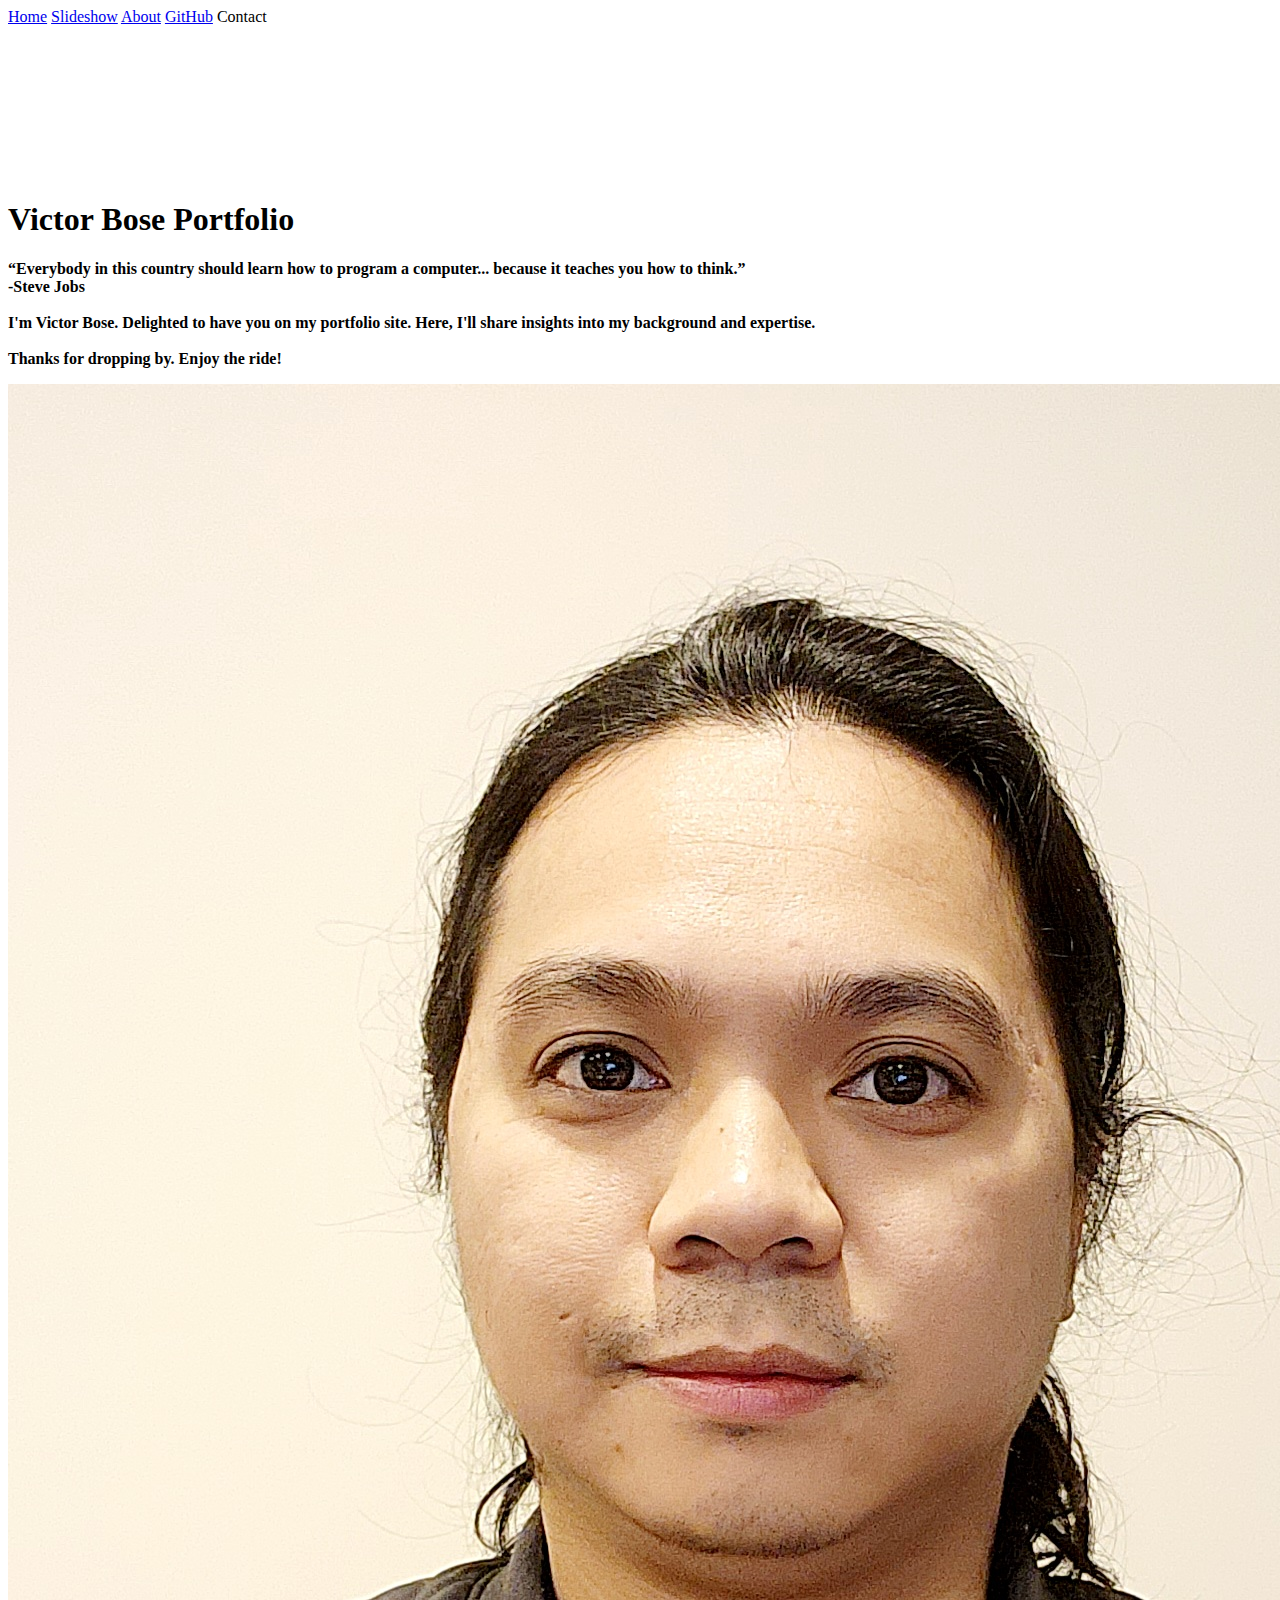
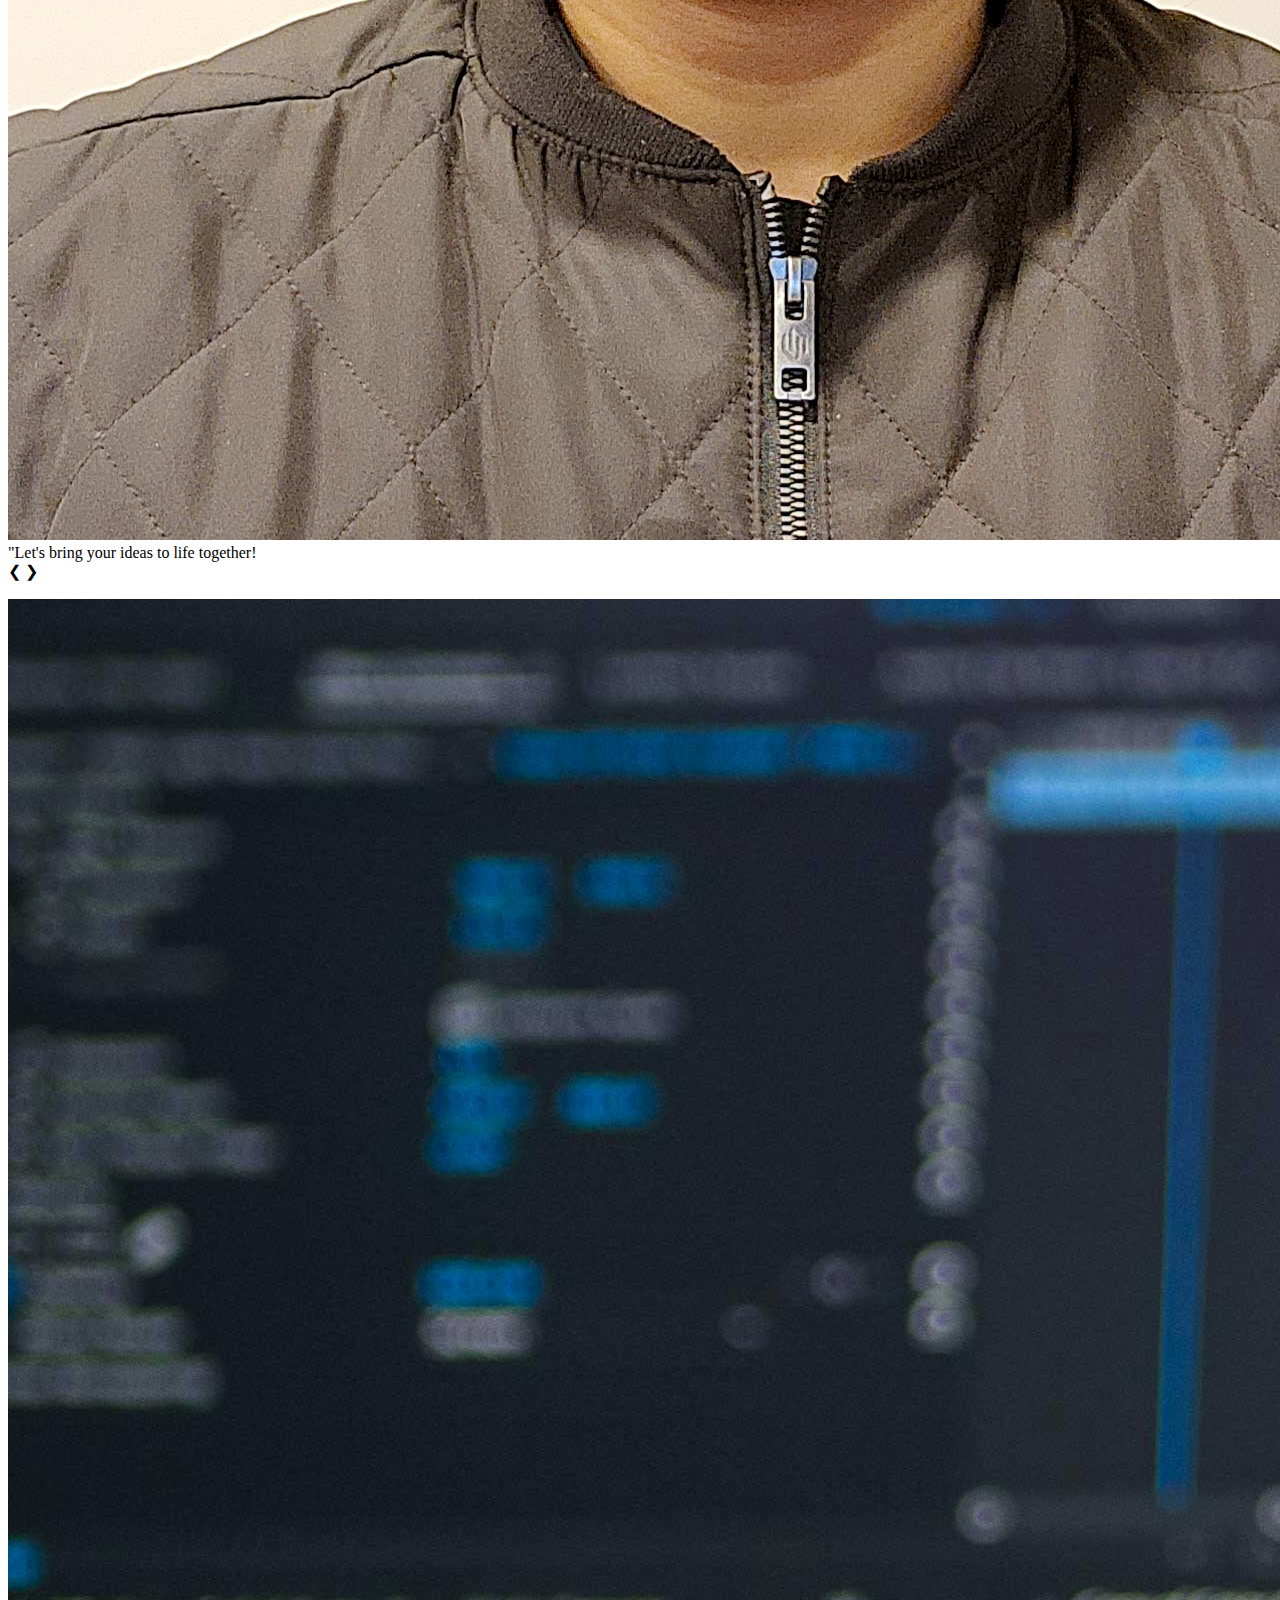
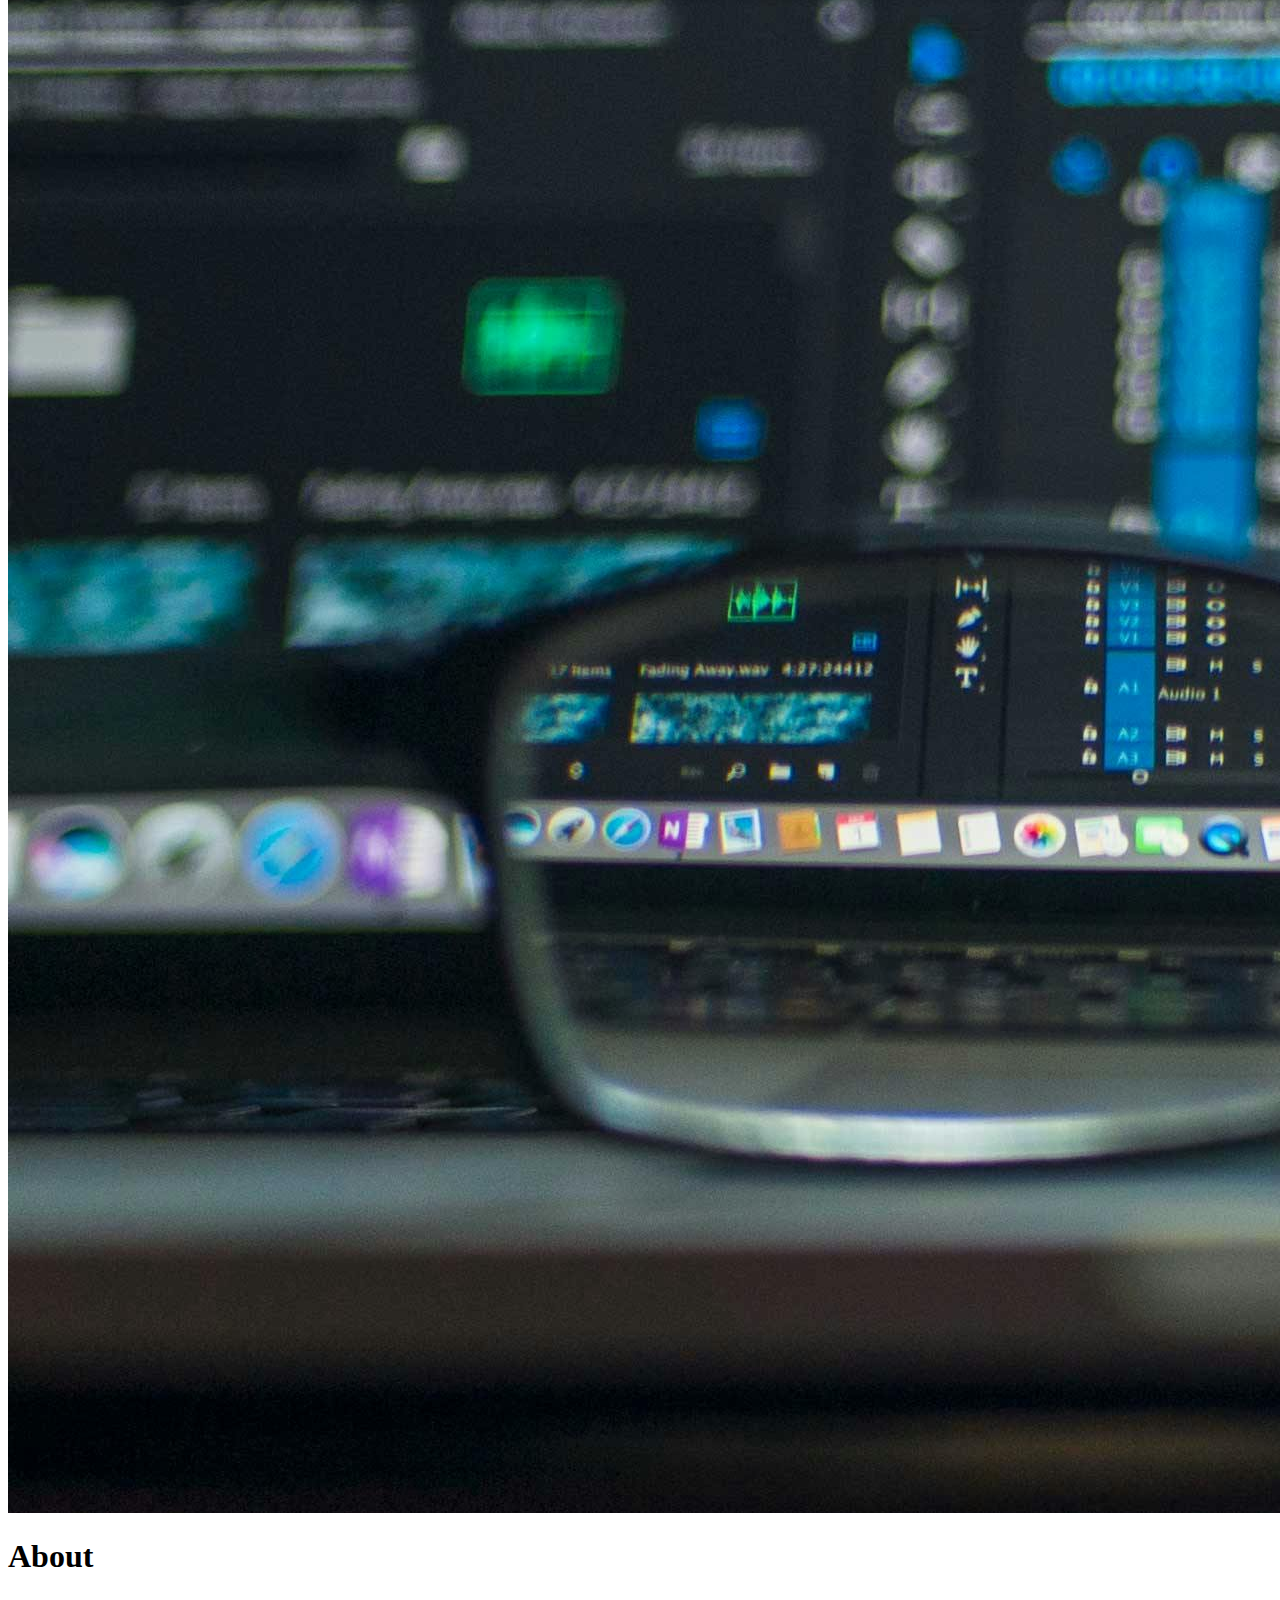
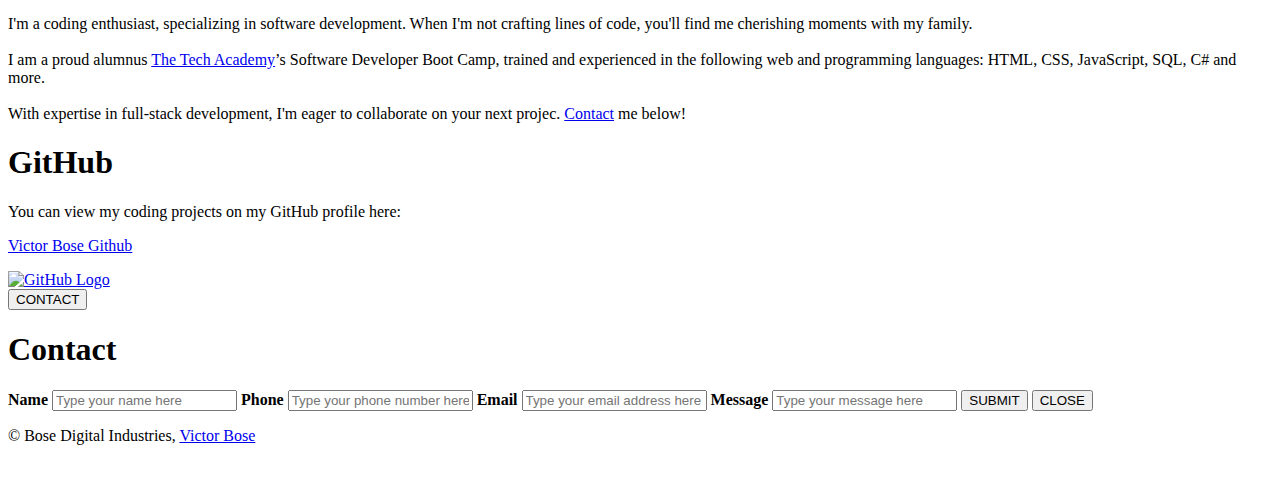
==== index profile updated.html @ a7721bcb "update" ====
<!DOCTYPE html>
<html>

    <!--Head-->
    <head>
        <meta charset="UTF-8">
        <meta name="viewport" content="width=device-width" />
        <title>Victor Bose</title>
        <link rel="shortcut icon" type="img/jpg" href="./Images/coding_icon.png">
        <link rel="stylesheet" type="text/css" href="./css/portfolio updated.css">
    </head>

    <!-- Body -->
    <body class="Background">   

        <!-- Navbar -->
        <div class="Navbar">
            <a class="active" href="#Home">Home</a>
            <!-- New section added -->
            <a href="#Slideshow">Slideshow</a>
            <a href="#About">About</a>
            <a href="#GitHub">GitHub</a>
            <!-- Onclick and ondblclick functions added to open and close the contact form -->
            <a onclick="openForm()" ondblclick="closeForm()" class="contact">Contact</a>
        </div>

        <!-- Background video -->
        <div id="Home">
            <video autoplay muted loop id="Typing_Video">
                <source src="./Images/video/coding.mp4" type="video/mp4">
                <!-- Display message if video fails to run -->
                Your browser does not support HTML5 video.
            </video>
        </div>

        <!--Video text-->
        <div class="Video_Text">
            <h1 class="white-text">Victor Bose Portfolio</h1>
            <strong>
                <p class="center">
                    <q>Everybody in this country should learn how to program a computer... because it teaches you how to think.</q>
                    <br> -Steve Jobs<br>
                    <br> I'm Victor Bose. Delighted to have you on my portfolio site. Here, I'll share insights into my background and expertise.<br>
                    <br> Thanks for dropping by. Enjoy the ride!<br>
                </p>
            </strong>
        </div>

        <!-- Slideshow section added -->
        <div id="Slideshow">
            <div id="Slideshow_Background"> 
                <div id="Slideshow_Container">
                    <!-- Slide 1 of 6 -->
                    <div class="mySlides fade">
                        <img class="Slideshow_Images" src="./Images/Victor Bose Photo.jpg" alt="Picture of yourself">
                        <div class="text">"Let's bring your ideas to life together!</div>
                    </div>
                    <!-- Slide 2 of 6 -->
                    <div class="mySlides fade">
                        <img class="Slideshow_Images" src="./Images/HTML_CSS_and_JavaScript.jpeg" alt="HTML, CSS, and JS logos"> 
                        <div class="text">I specialize in software development,<br> trained in:<br>HTML, CSS, JavaScript,</div>
                    </div>
                    <!-- Slide 3 of 6 -->
                    <div class="mySlides fade">
                        <img class="Slideshow_Images" src="./Images/Python.png" alt="Python logo">
                        <div class="text">the widely used programming language Python,</div>
                    </div>
                    <!-- Slide 4 of 6 -->
                    <div class="mySlides fade">
                        <img class="Slideshow_Images" src="./Images/C_Sharp_and_Dot_NET.png" alt="C# logo">
                        <div class="text">C#, .NET Framework, ASP.NET, MVC, </div>
                    </div>
                    <!-- Slide 5 of 6 -->
                    <div class="mySlides fade">
                        <img class="Slideshow_Images" src="./Images/SQL_and_Database.jpg" alt="SQL logo"> 
                        <div class="text">back end development, databases and SQL.</div>
                    </div>
                    <!-- Slide 6 of 6 -->
                    <div class="mySlides fade">
                        <img class="Slideshow_Images" src="./Images/code4.jpg" alt="Replace with a picture of your choosing"> 
                        <div class="text"><a class="white-text contact" onclick="openForm()">Get in touch with me now!</a></div> 
                    </div>
                    <!-- Previous and next buttons -->
                    <a class="Previous" onclick="plusSlides(-1)">&#10094;</a>
                    <a class="Next" onclick="plusSlides(1)">&#10095;</a>
                </div>
                <br> <!-- Adds a space between the slideshow images and the dots -->

                <!-- Slideshow dots (these are another way for users to navigate through the slideshow) -->
                <div style="text-align: center">
                    <span class="dot" onclick="currentSlide(1)"></span>
                    <span class="dot" onclick="currentSlide(2)"></span>
                    <span class="dot" onclick="currentSlide(3)"></span> 
                    <span class="dot" onclick="currentSlide(4)"></span> 
                    <span class="dot" onclick="currentSlide(5)"></span> 
                    <span class="dot" onclick="currentSlide(6)"></span> 
                </div>
            </div>
        </div>

        <!--About section-->
        <div class="Row" id="About">
            <!--Left column-->
            <div class="Column_2">
                <img src="./Images/code1.jpg" alt="Replace with your own image and description">
            </div>
            <!--Right column-->
            <div class="Column_1">
                <h1>About</h1>
                <p>
                    <br>I'm a coding enthusiast, specializing in software development. When I'm not crafting lines of code, you'll find me cherishing moments with my family.<br>
                    <br>I am a proud alumnus <a href="https://www.learncodinganywhere.com" target="_blank">The Tech Academy</a>’s Software Developer Boot Camp, trained and experienced in the following web and programming languages: HTML, CSS, JavaScript, SQL, C# and more.<br>
                    <br> With expertise in full-stack development, I'm eager to collaborate on your next projec. <a href="#Contact">Contact</a> me below!<br>
                </p>
            </div>
        </div>

        <!--GitHub section-->
        <div class="Row" id="GitHub">
            <!--Left column-->
            <div class="Column_1">
                <h1>GitHub</h1>
                <p>
                    You can view my coding projects on my GitHub profile here:
                    <br>
                    <p class="center"><a href="https://github.com/victorbose28" target="_blank">Victor Bose Github</a></p>
                </p>
            </div>
            <!--Right column-->
            <div class="Column_2">
                <a href="https://github.com/victorbose28" target="_blank"><img src="images/GitHub.png" alt="GitHub Logo"></a>
            </div>
        </div>

        <!-- Contact form -->
        <div id="Contact">
            <button onclick="openForm()" class="Pop_Up_Button">CONTACT</button>
            <div class="form-popup" id="myForm">
                 <form action="https://formspree.io/info@learncodinganywhere.com" method="POST" class="form-container"> <!-- Here we are using a free online service from https://formspree.io/ to send our contact form to an email address of our choosing - note: it will not run unless live on the internet, you have to push it to your online website first -->
                     <h1>Contact</h1>
                     <label for="name"><b>Name</b></label>
                       <input type="text" placeholder="Type your name here" name="name" required>
                     <label for="phone"><b>Phone</b></label>
                       <input type="text" placeholder="Type your phone number here" name="phone">
                     <label for="email"><b>Email</b></label>		
                       <input type="text" placeholder="Type your email address here" name="email" required>
                     <label for="message"><b>Message</b></label>
                       <input type="text" placeholder="Type your message here" name="message">
          
                     <button type="submit" class="btn">SUBMIT</button>
                     <button type="button" class="btn cancel" onclick="closeForm()">CLOSE</button>
                 </form>
            </div>
         </div>

        <!--Footer section-->
        <footer>
            <p>
                <p class="center">&copy Bose Digital Industries, <a href="https://www.learncodinganywhere.com/" target="_blank">Victor Bose</a></p>
                <br>
            </p>
        </footer>
        <script src="./JS/portfolio.js"></script>
    </body>
</html>
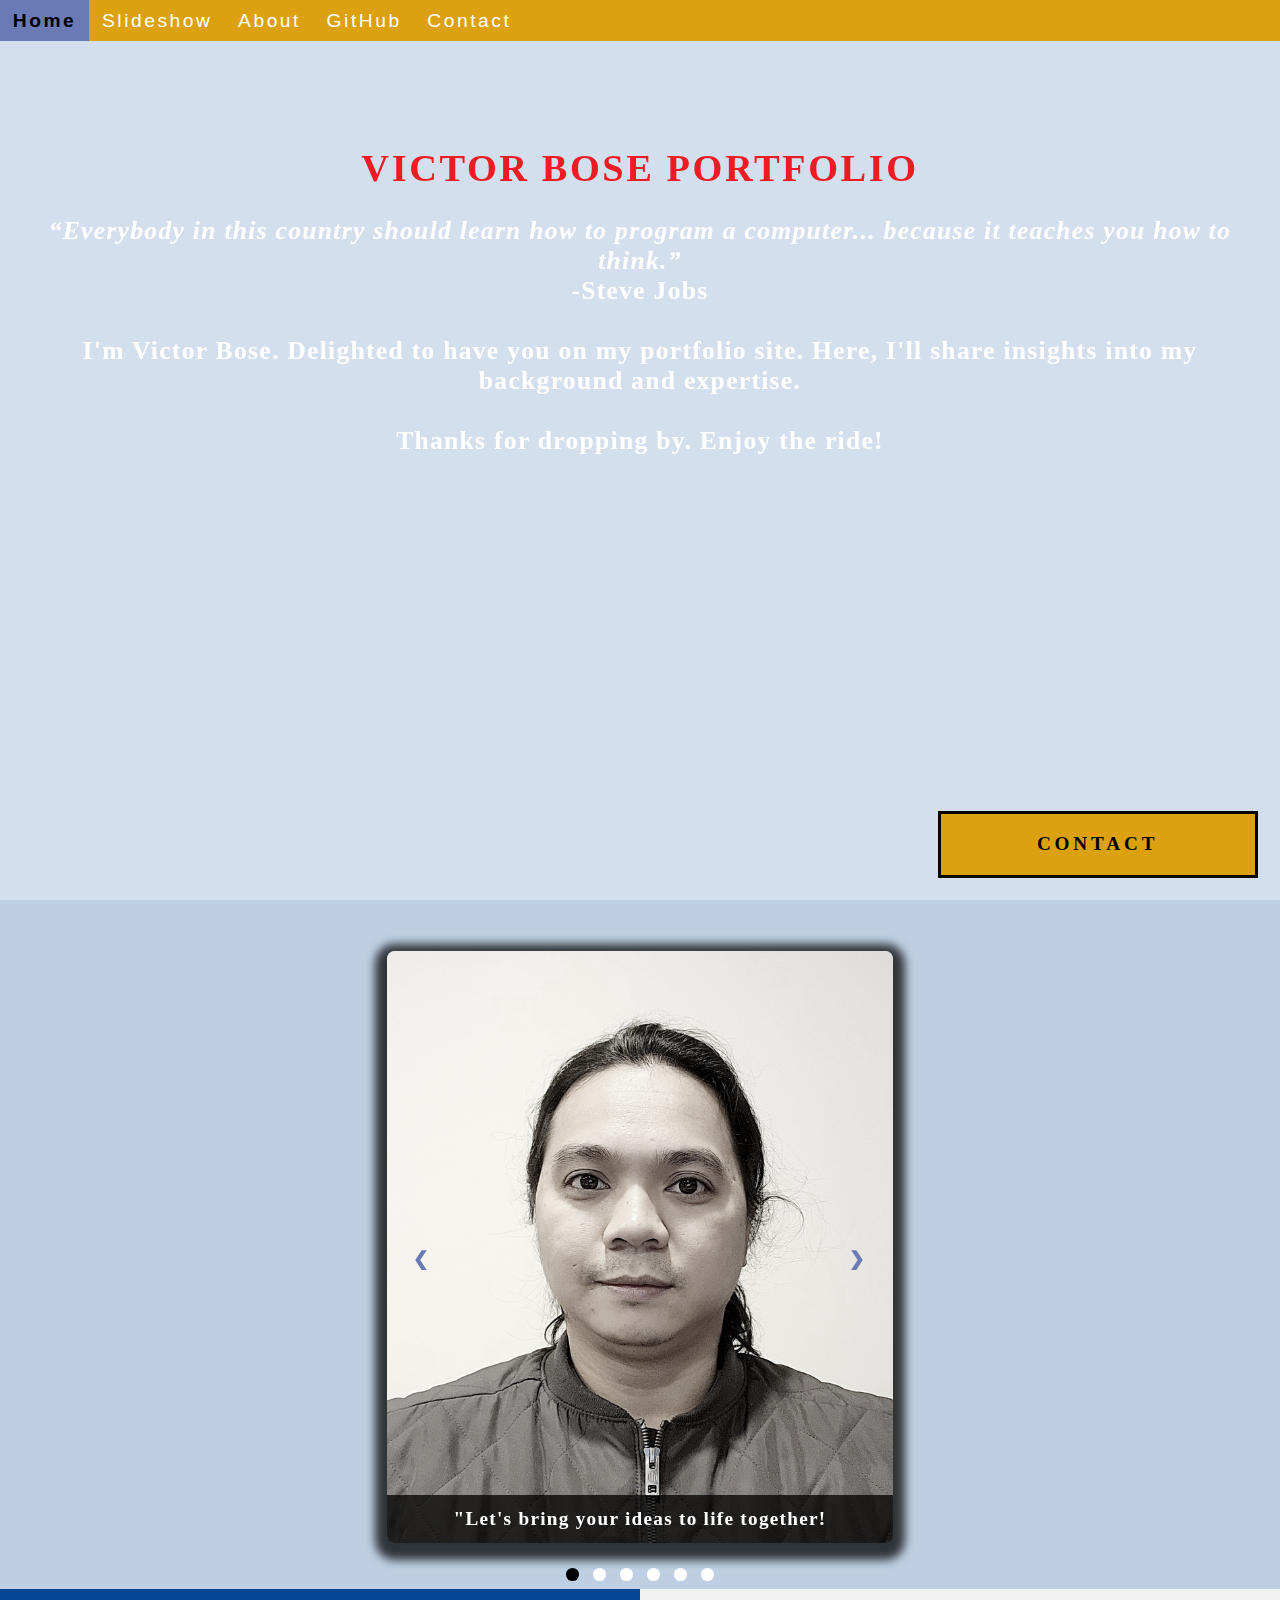
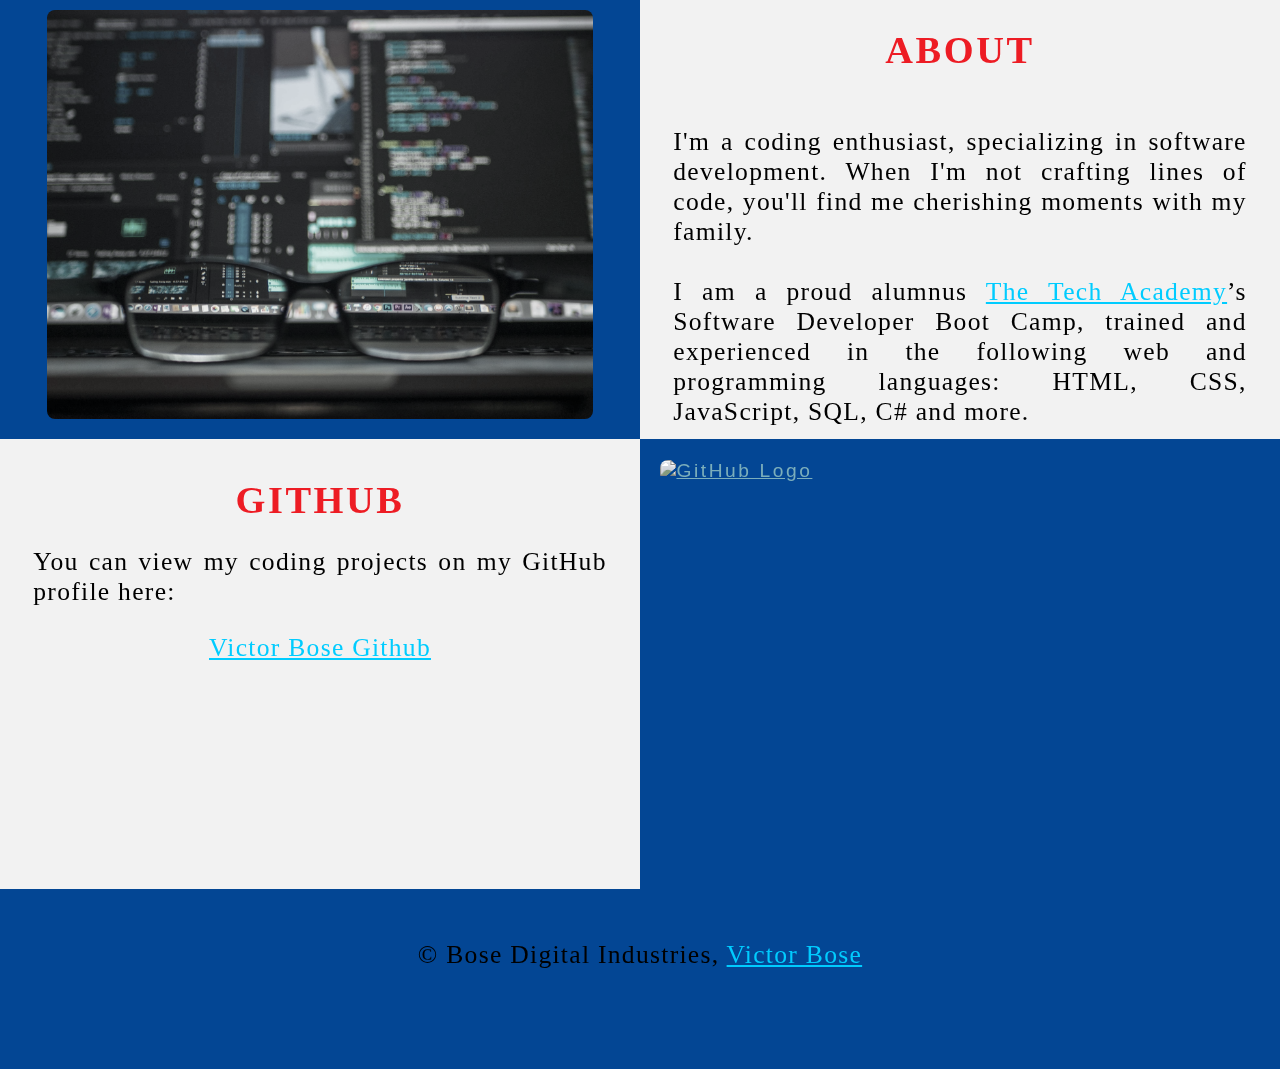
==== commit 4ef61fb1: "update" ====
--- a/index profile updated.html
+++ b/index profile updated.html
@@ -7,7 +7,7 @@
         <meta name="viewport" content="width=device-width" />
         <title>Victor Bose</title>
         <link rel="shortcut icon" type="img/jpg" href="./Images/coding_icon.png">
-        <link rel="stylesheet" type="text/css" href="./css/portfolio updated.css">
+        <link rel="stylesheet" type="text/css" href="./ccs/portfolio updated.css">
     </head>
 
     <!-- Body -->
--- a/ccs/portfolio updated.css
+++ b/ccs/portfolio updated.css
@@ -0,0 +1,529 @@
+/***** GENERAL STYLING *****/
+
+/*Affects entire document */
+html {
+    scroll-behavior: smooth; /*This ensures that the page scrolling is smooth when the buttons on the nav bar is clicked */
+}
+
+/* Body */
+body {
+    margin: 0%; /* This ensures our site displays all the way to the edge of the browser screen */
+    opacity: 1; /* This and transition affect the page loading fade in effect */
+    transition: 3s opacity; /* This causes a 3 second fade in */
+    letter-spacing: .2vw; /* vw is a relative measurement, 1vw is equal to 1% of the viewport width */
+    font-family: Avant Garde, Helvetica;
+    font-size: 1.5vw; 
+    overflow-x: hidden; /* This prevents the horizontal scroll bar from appearing when the quote is hovered over */
+    user-select: none; /* This prevents the text on the webpage from being highlighted by the user */
+}
+
+/* This section contributes to the fade effect for the page that occurs when the page is loaded */
+body.fade-out {
+    opacity: .1; /* This sets the level of opacity at the start of page load */
+}
+
+/* Heading 1 elements */
+h1 {
+    text-transform: uppercase; /* Capitalizing all h1 headings */
+    font-family: "Trebuchet MS", Optima; /* Sets the font family of all h1 headings */
+    text-align: center; /* Centering all h1 elements */
+    margin-top: 3%; /* Adds a small margin above h1 elements */
+    color: #ed1c24; 
+}
+
+/* Heading 1 element hover effect */
+h1:hover {
+    filter: grayscale(5%); /* Adds a slightly gray filter to the h1 headings when hovered over */
+    transform: scale(1.1); /* When the h1 elements are hovered over they increase in size by 1.1 */
+    transition: transform 1s; /* This causes the transformation to last 1 second */
+}
+
+/* Styling for portfolio title text */
+.white-text {
+    color: #ed1c24; /* This is used to change the color of the portfolio title text */
+    padding-top: 10vh; /* Adds padding (equal to 10% of the viewport height) to the top of the Portfolio Title text */
+}
+
+/* Paragraph elements */
+p {
+    font-family: Perpetua, Rockwell Extra Bold;
+    text-align: justify; /* This justifies the text within paragraph elements */
+    letter-spacing: .1vw; /* This expands the text slightly */
+    font-size: 2.5vw; /* Relative font sizing equal to 2.5% of the viewport width */
+    padding-left: 1vw; /* Relative padding equal to 1% of the viewport width */
+    padding-right: 1vw; /* Relative padding equal to 1% of the viewport width */
+}
+
+/* Paragraph element hover effect */
+p:hover {
+    transition: transform 1s; /* This makes the transform effect last 1 second */
+	transform: scale(1.01); /* This makes the paragraphs increase slightly in size when hovered over */
+}
+
+/* Center class - this applies to all elements with the class "center" */
+.center {
+    text-align: center; /* This center aligns the text */
+}
+
+/* Center class hover effect - This only affects the quote, github link, and footer */
+.center:hover {
+    transition: transform 2s; /* This makes the transform effect last 2 seconds */
+    transform: scale(1.1); /* This makes the elements with class "center" increase in size by 1.1 when hovered over */
+}
+
+/* Anchor elements */
+a {
+    color: rgb(0, 204, 255); /* This ensures all links are blue */
+    cursor: pointer; /* This ensures all links change the mouse to a pointer when hovered over or clicked */
+    text-decoration: underline; /* This ensures all links are underlined */
+}
+
+/* Quotation elements */
+q {
+    font-style: italic; /* This makes the quote italicized */
+}
+
+/* Image elements */
+img {
+    filter: grayscale(75%); /* This rids our pictures of 75% of their color */
+    border-radius: 8px; /* Gives all images slightly rounded corners */
+    max-width: 100%; /* Ensures all images stay within the width of their container */
+    max-height: 100%; /* Ensures all images stay within the height of their container */
+    display: block; /* By specifying block display we can ensure our images are able to be centered */
+    margin: auto auto auto auto; /* This centers all images */
+}
+
+/* Image element hover effects */
+img:hover {
+	filter: grayscale(5%);  /* Brings back most of the image's color when hovered over */
+}
+
+/* Styling for footer element */
+footer {
+    padding: 2%; /* This gives the footer padding that is equal to 2% of the width of the element's area */
+    background-color: #034694;
+}
+/***** END OF GENERAL STYLING *****/
+
+/***** NAVBAR STYLING *****/
+.Navbar {
+    overflow: hidden; /* This ensures that any content that overflows beyond the boundary of our nav bar is not displayed */
+    background-color: #dba111; /* This colors the navbar black */
+    position: fixed; /* This keeps the navbar at the top of the screen as we scroll */
+    top: 0; /* This ensures no space is displayed above the navbar */
+    width: 100%; /* This makes the navbar span the entire width of the page */
+    z-index: 1; /* This ensures other elements don't display over the navbar */
+    -webkit-animation: moveNav 5s; /* This applies the moveNav animation below for Safari 4.0 - 8.0 */
+    animation: moveNav 5s; /* This applies the moveNav animation for all other browsers */
+}
+
+/* The animation effect for moving the nav bar in from above the left of the screen on page load */
+@keyframes moveNav {
+    from {left: -100vw;} /* The navbar is starting off screen to the left */
+    to { left: 0vw;} /* This moves the navbar into place on the screen */
+}
+
+/* Navbar links */
+.Navbar a {
+    float: left; /* This specifies that the text floats on the left on the navbar */
+    display: block; /* This ensures that other text will be displayed on the same line or row, instead of a new line */
+    color: white; /* This is the font color for text on our navbar */
+    padding: .75vw 1vw; /* This adds padding around our text */
+    text-decoration: none; /* This gets rid of the underlines under the text on our navbar */
+    font-family: Avant Garde, Helvetica; /* This specifies the font family for text on our navbar */
+    font-size: 1.5vw; /* This specifies the font size for text on our navbar */
+    text-align: center; /* This centers the text within its container */
+    position: relative; /* This sets the text relative to its normal positioning, allowing us to use the animation below */
+    -webkit-animation: moveNavText 5.75s; /* Animation for Safari 4.0 - 8.0 */
+    animation: moveNavText 5.75s; /* Applies the moveNavText animation for 5.75s */ 
+}
+
+/* The animation effect for moving the nav bar links in from above the top of the screen on page load */
+@keyframes moveNavText {
+    from {top: -100vw;} /* This sets the navbar text 100% above the viewport */
+    to {top: 0vw;} /* This lowers the navbar text onto the navbar */
+}
+
+/* Navbar hover effects */
+.Navbar a:hover {
+    background-color: #f4f4f4; /* Defines the background color that will display when you hover over the link */
+    color: black; /* This defines the font color that will display when navbar a elements are hovered over */
+    font-weight: bold; /* This makes the text on the navbar bold when hovered over */
+    cursor: pointer;
+    transition: 0.5s ease-in; /* Creates a smooth transition for the hover trigger */
+}
+
+/* Navbar home button */
+.Navbar a.active { /* This targets the a element on the navbar with the "active" class */
+    background-color: #6a7ab5;
+}
+/***** END OF NAVBAR STYLING *****/
+
+/***** VIDEO STYLING *****/
+/* Formatting for background video */
+#Typing_Video {
+    position: fixed; /* This fixes the video to the page */
+    right: 0; /* This ensures there is no space between the edge of the video and the edge of the page */
+    bottom: 0; /* This ensures no space between the edge of the video and the bottom of the page */
+    min-width: 100%; /* This ensures the video is displayed across the full width of the page */
+    z-index: -1; /* This places the video behind the other elements on the page */
+}
+
+/* Screens that are 576px and smaller will not display the background video */
+@media screen and (max-width: 576px) {
+    #Typing_Video {
+        display: none;
+    }
+}
+
+/* Texts over the video */
+.Video_Text {
+    background: #0347942c; /* This provides a semi-transparents background for the text to sit over */
+    color: white; /* Makes the font color white */
+    width: 100%; /* Ensures the video-text container fills the width of the video */
+    height: 100vh; /* This ensures the video-text container fills the height of the viewport so that the slideshow is not partially displayed */
+    padding-top: 2vh; /* This adds padding around the video-text container so that the background goes slightly beyond the text */
+    position: relative; /* This sets the text relative to its normal positioning, allowing us to use the animation below */
+    -webkit-animation: moveVideoText 5.75s; /* Animation for Safari 4.0 - 8.0 */
+    animation: moveVideoText 5.75s; /* moveVideoText animation set to 5.75s to match the movenavText animation */
+}
+
+/* This animation effect causes the overlay video text to move up from the bottom of the page upon page load */
+@keyframes moveVideoText {
+    from {top: -100vw;} /* This sets the position of the video text to above the viewport */
+    to {top: 0vw;} /* This moves the video text to the normal positioning on the viewport */
+}
+/***** END OF VIDEO STYLING *****/
+
+/***** Slideshow Styling *****/
+#Slideshow_Background {
+    background: #03479442; /* This creates a slightly transparent white background that's palced over the video in the background */    
+}
+
+.mySlides{
+    display: none; /* This prevents the images from being displayed, we will use JS to display these */
+}
+
+/* Slideshow section / container */
+#Slideshow_Container {
+    width: 39.5vw; /* Relative sizing of the container for the slidewshow set to 39.5% of the viewport width */
+    height: auto; /* The height of the container is automatically adjusted based on the content it is displaying */
+    padding-top: 4%; /* Adds a small padding to the top of the slideshow container */
+    position: relative; /* This sets the container relative to its normal positioning */
+    margin:auto; /* This will horizontally center the container on the page */
+}
+
+/* Remove the underline from the previous and next buttons on the slideshow */
+#Slideshow_Container a {
+    text-decoration: none;
+}
+
+/* Images contained within the slideshow */
+.Slideshow_Images {
+    vertical-align: middle; /* This centers the images vertically within the slideshow container */
+    height: auto; /* The height of the images is automatically adjusted based on the content, ie if your images are different sizes, they will display as different sizes */
+    box-shadow: 0px 5px 10px 12px rgba(0, 0, 0, .75); /* Adds a shadow around the slideshow images */
+    width: 100%; /* The width of the images is automatically adjusted based on the content */
+}
+
+/* Next and previous buttons */
+.Previous, .Next {
+    cursor: pointer; /* Changes the mouse to a pointer when the buttons are selected */
+    position: absolute; /* This makes the next and previous buttons positioned relative to the slideshow container */
+    top: 50%; /* This moves the buttons up in the slideshow container */
+    width: auto; /* The width of the buttons is automatically adjusted based on the content */
+    padding: 2vw; /* Adds padding equal to 2% of the viewport width */
+    color: #6a7ab5; 
+    font-weight: bold;
+    font-size: 1.5vw;
+    border-radius: 0 3px 3px 0; /* Adds a slightly rounded border on the top and bottom right corners */
+    user-select: none; /* This property makes it so that the user cannot highlight the text */
+    transition: 0.6s ease; /* This specifies the details of the hover transition for these elements */
+}
+
+/* Positioning the next button on the right hand side */
+.Next {
+    right: 0; /* This moves the next button to the right side of the slideshow container */
+    border-radius: 3px 0 0 3px; /* This changes the border radius on the next button to the top and bottom left of the button */
+}
+
+/* Hover effect on slide show buttons */
+.Previous:hover, .Next:hover {
+    background-color: rgba(0, 0, 0, 0.8); /* Makes the background of the arrows a transparent gray color */
+    color: white; /* Makes the arrows white when hovered over */
+}
+
+/* Slideshow text */
+.text {
+    color: white; 
+    padding: 1vw;
+    position: absolute; /* This ensures the text is positioned within the image */
+    bottom: 0; /* This property sets the text at the bottom of the image */
+    width: 100%; /* The element covers the full width of the image */
+    text-align: center; /* The text is center aligned within the image */
+    font-family: Perpetua, Rockwell Extra Bold;
+    letter-spacing: .1vw; /* This gives slight spacing between the letters */
+    font-size: 1.5vw; /* Font size is relative to the size of the viewport width */
+    background-color: rgba(0, 0, 0, 0.75); /* Gives a slightly transparent black background */
+    font-weight: bold;
+    border-radius: 0px 0px 7px 7px; /* Gives the text background rounded corners on the bottom left and right corners */
+}
+
+/* Styling of the dots under the slideshow */
+.dot {
+    cursor: pointer; /* The cursor changes to pointer when hovered over the dots */
+    height: 1vw; /* The dots are sized relative to the viewport width */
+    width: 1vw;
+    margin: .25vw; /* adds additional spacing between the dots */ 
+    background-color: white; /* Makes the dots white */
+    border-radius: 50%; /* Makes the dots circles by rounding each corner */
+    display: inline-block; /* Allows the dots to sit next to eachother rather than on a new line */
+    transition: background-color 0.6s ease; /* When clicked on the dots transition to a different color when clicked or hovered over (the affect is defined below) */
+    z-index: 1; /* This ensures the dots will be displayed above any other elements */
+}
+
+/* Hover effect for slideshow dots */
+.active, .dot:hover {
+    background-color: black; /* Sets the color of the dots when active or hovered over */
+}
+
+/* Fading animation for slideshow */
+.fade {
+    animation-name: fade; /* Fade animation is defined below */
+    animation-duration: 1.5s; /* The animation lasts 1.5 seconds */
+    -webkit-animation-name: fade; /* Same as above for Safari 4.0-8.0 */
+    -webkit-animation-duration: 1.5s;
+}
+
+@-webkit-keyframes fade {
+    from {opacity: .4;} /* Image starts transparent */
+    to {opacity: 1;} /* Image ends opaque */
+}
+
+@keyframes fade {
+    from {opacity: .4;} /* Image starts transparent */
+    to {opacity: 1;} /* Image ends opaque */
+}
+/***** End Slideshow Styling *****/
+
+/***** TABLE STYLING -  this section covers the styling of the columns and rows within the table *****/
+* { /* The asterisk is a universal selector that applies this effect to all elements on the page */
+    box-sizing: border-box; /* This creates a box with a border within which we will place most of our text */
+} 
+
+.Column_1 {
+    float: left;
+    width: 50%; /* This ensures the column takes up half of the page width */
+    padding: 1.6%;
+    height: 450px; /* This sets the height of the column to 400px -  this may need to be adjusted depending on the text you enter */
+    background-color: #f2f2f2; /* Sets the background color of the left columns */
+}
+
+.Column_2 {
+    float: left;
+    width: 50%;
+    padding: 1.6%;
+    height: 450px;
+    background-color: #034694;
+}
+
+/* This inserts something after the content of selected elements (in this case the elements with class "Row") */
+.Row:after {
+	content: ""; /* By leaving this blank, we are allowing the footer (covered lower down) to be displayed - removing it makes the footer overwrite a column */
+	display: table; /* The display property specifies the type of display behavior; the table value tells the browser to treat the element as a table */
+	clear: both; /* This clears any other elements from floating on the left or the right of an element */
+}
+/***** End of Table Styling *****/
+
+/***** Contact Form Styling *****/
+/* Button used to open the contact form - fixed at the bottom of the page */
+.Pop_Up_Button {
+    position: fixed; /* The element is positioned relative to the viewport and stays in the same location no matter what */
+    bottom: 1.75vw; /* Positions the button slightly up from the bottom of the viewport */
+    right: 1.75vw; /* Positions the viewport slightly right from the side of the viewport */
+    width: 25vw; /* Sets the width relative to the viewport width */
+    background-color: #dba111; /* Sets the background color of the button to white */
+    color: black; /* Sets the color of the button text to black */
+    border: solid black; /* This makes a solid black border around the button */
+    cursor: pointer; /* This changes the cursor when hovered over the button to a pointer */
+    -webkit-animation: movePopup 5s; /* Animation for 5 seconds for Safari 4.0-8.0 */
+    animation: movePopup 5s; /* Animation set for 5 seconds */
+}
+
+/* movePopup animation moves the button from off the right side of the screen to its fixed location on the viewport */
+@keyframes movePopup {
+    from {right: -40vw;} 
+    to {right: 1.75vw;}
+}
+
+@-webkit-keyframes movePopup {
+    from {right: -40vw;} 
+    to {right: 1.75vw;}
+}
+
+/* Styling for the contact form */
+.form-popup {
+    z-index: 8; /* This z-index ensures the contact form shows above all other elements on the page */
+    display: none; /* Set the display to none, we will use JavaScript to show the contact form */
+    position: fixed; /* The form stays in the same location no matter what */
+    bottom: .5vw; /* Slightly up from the bottom of the viewport */
+    right: .5vw; /* Slightly in from the right side of the viewport */
+}
+
+/* Form styling */
+.form-container {
+    max-width: 49vw; /* Relative sizing of the form container - 49% of the viewport width */
+    padding: 1vw; /* Adds padding between the form-popup and the form-container */
+    background-color: #dba111; 
+}
+
+/* Input fields */
+.form-container input[type=text] {
+    width: 100%; /* The input boxes completely fill the width of the form-container */
+    padding: .93vw; /* Adds padding to the input boxes */
+    margin: .6vw 0 .6vw 0; /* Adds space between the input boxes and the labels */
+    border: none; /* Removes the border from the input boxes */
+    background: Gainsboro; /* Sets the background color of the input boxes */
+    font-size: 1vw; /* Relative font sizing based on the width of the viewport */
+}
+
+/* General styling for all buttons */
+button {
+    font-family: "Trebuchet MS", Optima;
+    letter-spacing: .3vw; /* Adds slight spacing between the letters */
+    font-size: 1.5vw; /* Relative sizing of text */
+    font-weight: bold; 
+    padding: 1.5vw; /* Adds padding to the text in the button */
+    cursor: pointer; /* Changes the cursor to pointer over button elements */
+    width: 100%; /* Sets the width of the buttons to 100% of their containers */
+    height: auto; /* Allows the height to be resized depending on the content showing */
+}
+
+/* Hover effect for contact and submit buttons */
+button:hover, .form-container .btn:hover {
+    color: white; /* This makes the text in the buttons white when hovered over */
+    background-color: #ed1c24; /* The background of the button changes to black when hovered over */
+    transition-duration: 1s; /* This makes the transition last 1 second */
+    -webkit-transition-duration: 1s; /* For Safari 4.0-8.0 */
+    border-color: silver; /* The border turns silver when the button is hovered over */
+}
+
+/* Submit button */
+.form-container .btn {
+    background-color: #034694; 
+    color: black;
+    border-color: black;
+    margin-bottom: 1vh; /* Adds space between the submit button and the close button */
+}
+
+/* Close button */
+.form-container .cancel {
+    background-color: black;
+    color: white;
+    border-color: black;
+}
+
+/* Styling for close button on hover */
+.form-container .cancel:hover {
+    color: #6a7ab5;
+    background-color: #ed1c24;
+    transition-duration: 1s;
+    -webkit-transition-duration: 1s;
+    border-color: black;
+}
+/***** End of Contact Form Styling *****/
+
+/***** Media Query Section *****/
+/*Media rules for paragraph font size for different screen sizes*/
+@media screen and (max-width: 527px) {
+    p {
+        font-size: 3.75vw;
+    }
+}
+
+@media screen and (min-width: 528px) and (max-width: 660px) {
+    p {
+        font-size: 3.5vw;
+    }
+}
+
+@media screen and (min-width: 661px) and (max-width: 799px) {
+    p {
+        font-size: 2.75vw;
+    }
+}
+
+@media screen and (min-width: 800px) and (max-width: 924px) {
+    p {
+        font-size: 2.5vw;
+    }
+}
+
+@media screen and (min-width: 925px) and (max-width: 1050px) {
+    p {
+        font-size: 2.25vw;
+    }
+}
+
+@media screen and (min-width: 1051px) and (max-width: 1310px) {
+    p {
+        font-size: 2vw;
+    } 
+}
+
+@media screen and (min-width: 1311px) and (max-width: 1535px) {
+    p {
+        font-size: 1.75vw;
+    }
+}
+
+@media screen and (min-width: 1536px) and (max-width: 2269px) {
+    p {
+        font-size: 1.5vw;
+    }
+}
+
+@media screen and (min-width: 2270px) {
+    p {
+        font-size: 1.35vw;
+    }
+}
+
+/*Media rule for navbar links for different screen sizes*/
+/* Screens 1080px and smaller will display navbar links equally distributed */
+@media screen and (max-width: 1080px) {
+    .Navbar a{
+        width: 20%; /* This sets each navbar link to 1/5 of the navbar */
+        font-size: 2.5vw;
+    }
+}
+
+/* Media rules to enlarge the font of the white text for smaller screens */
+@media screen and (max-width: 1080px) {
+    .quote{
+        font-size: 3.5vw;
+    }
+
+    .white-text {
+        font-size: 4.5vw;
+    }
+}
+
+/* Media rules to increase the size of the columns for larger screens */
+@media screen and (min-width: 1725px) {
+    .Column_1 {
+        height: 550px;
+    }
+    .Column_2 {
+        height: 550px;
+    }
+}
+
+
+/*Media rule to remove margin-top from h1 elements for extra large screens (so that the paragraph text fits in the column*/
+@media screen and (min-width: 2000px) {
+    h1{
+        margin-top: 0;
+    }
+}
+/***** End of Media Query Section *****/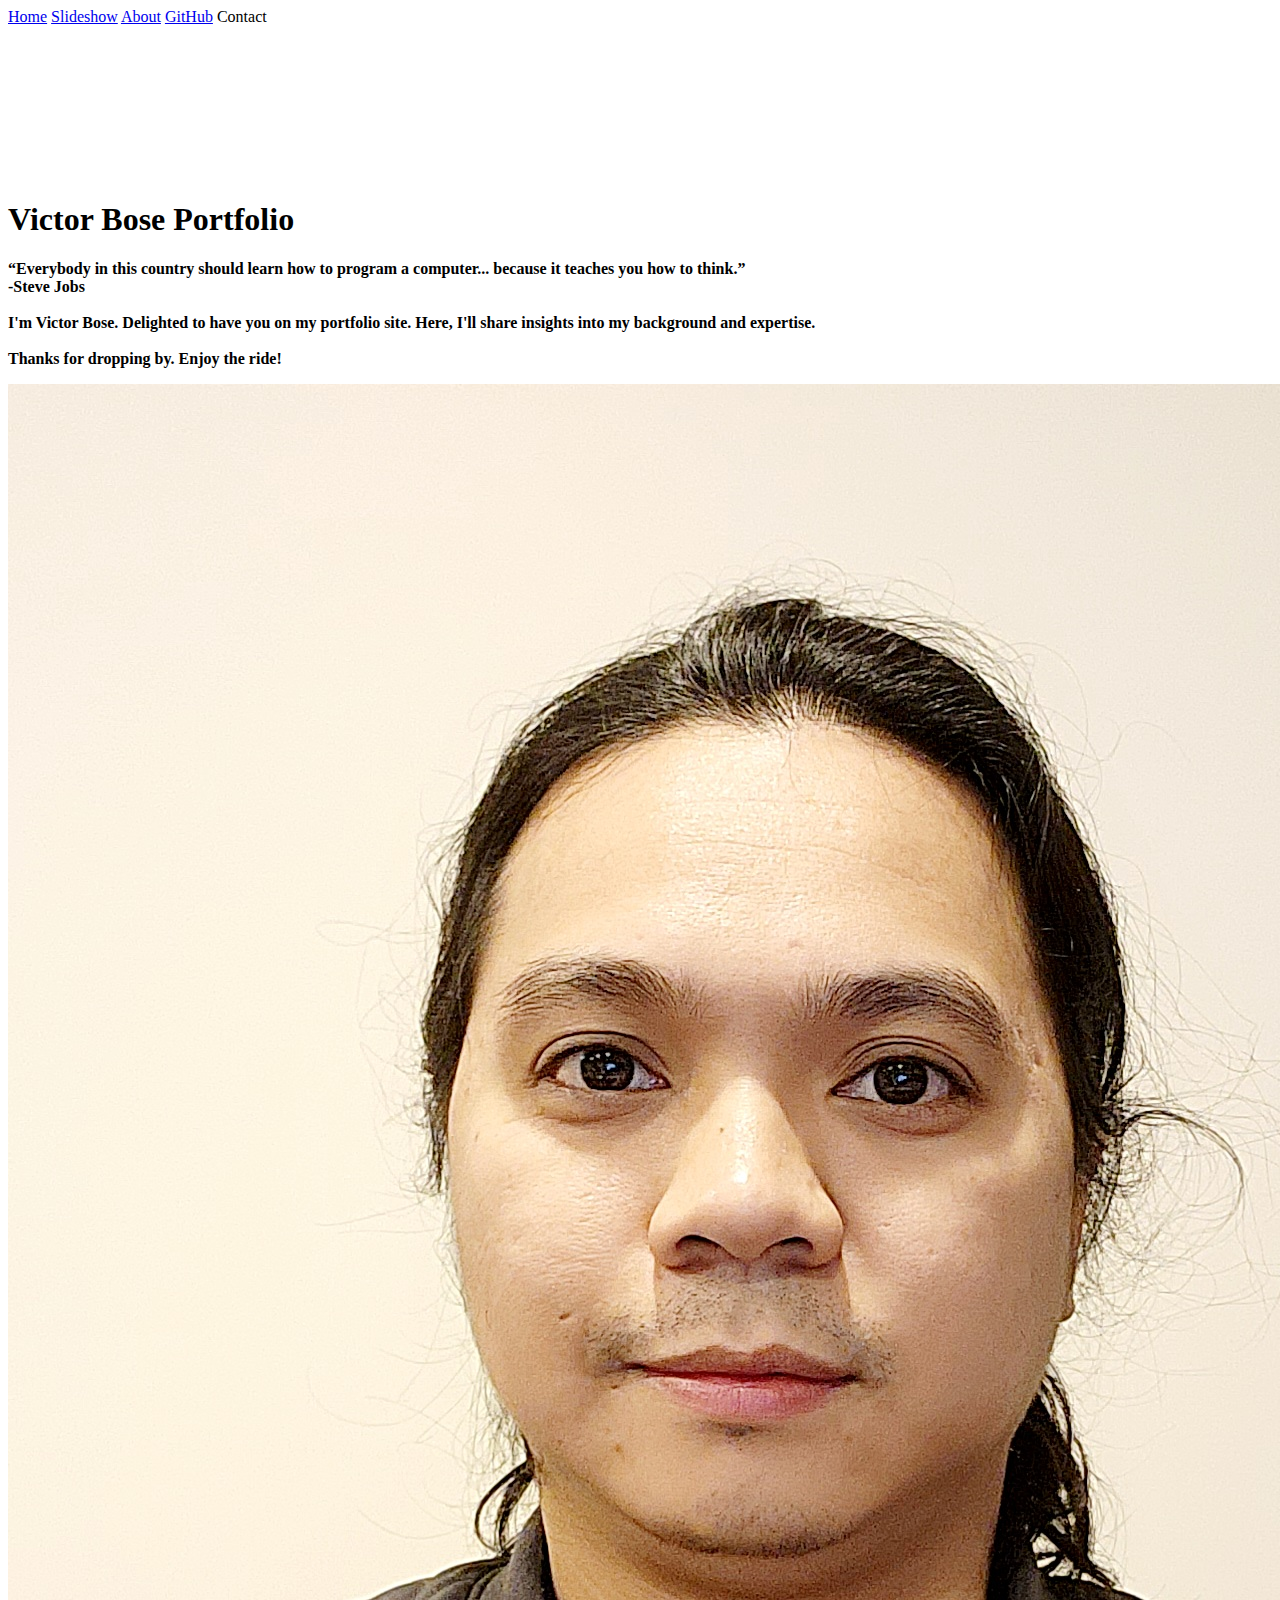
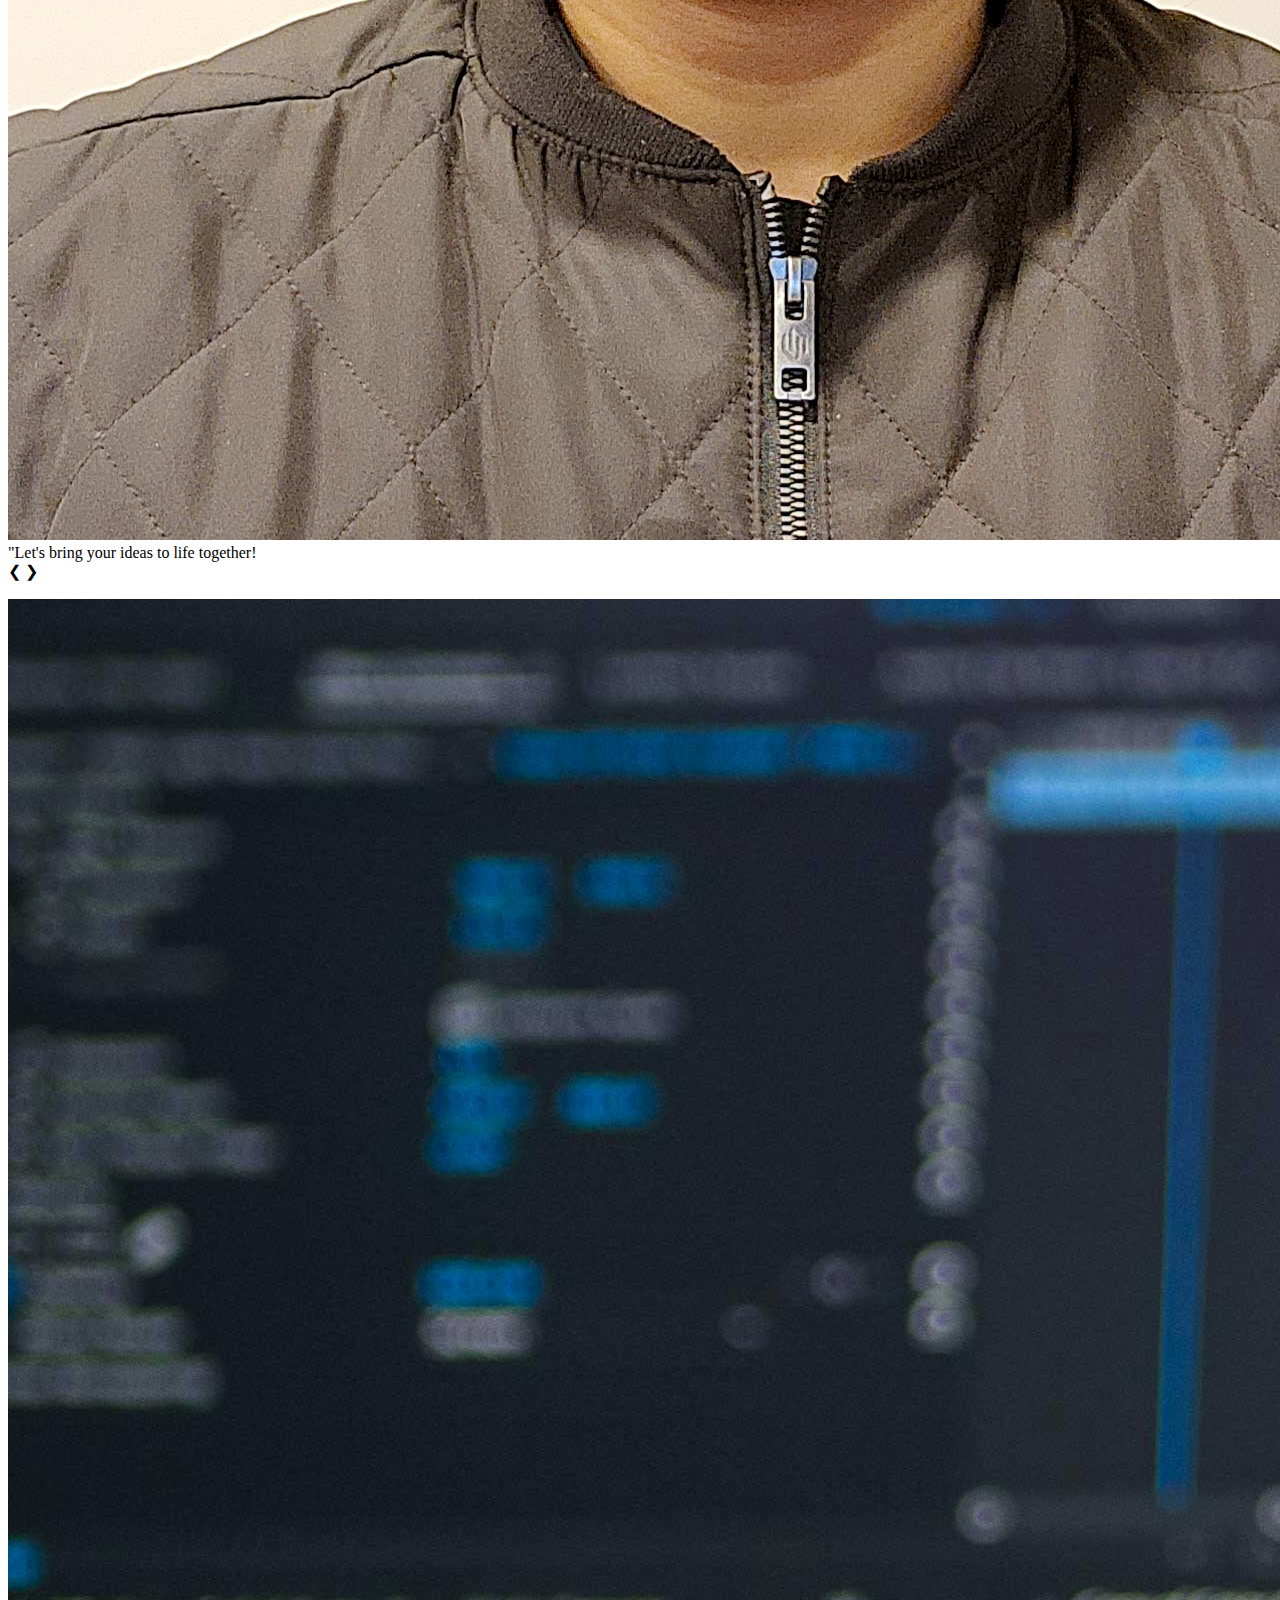
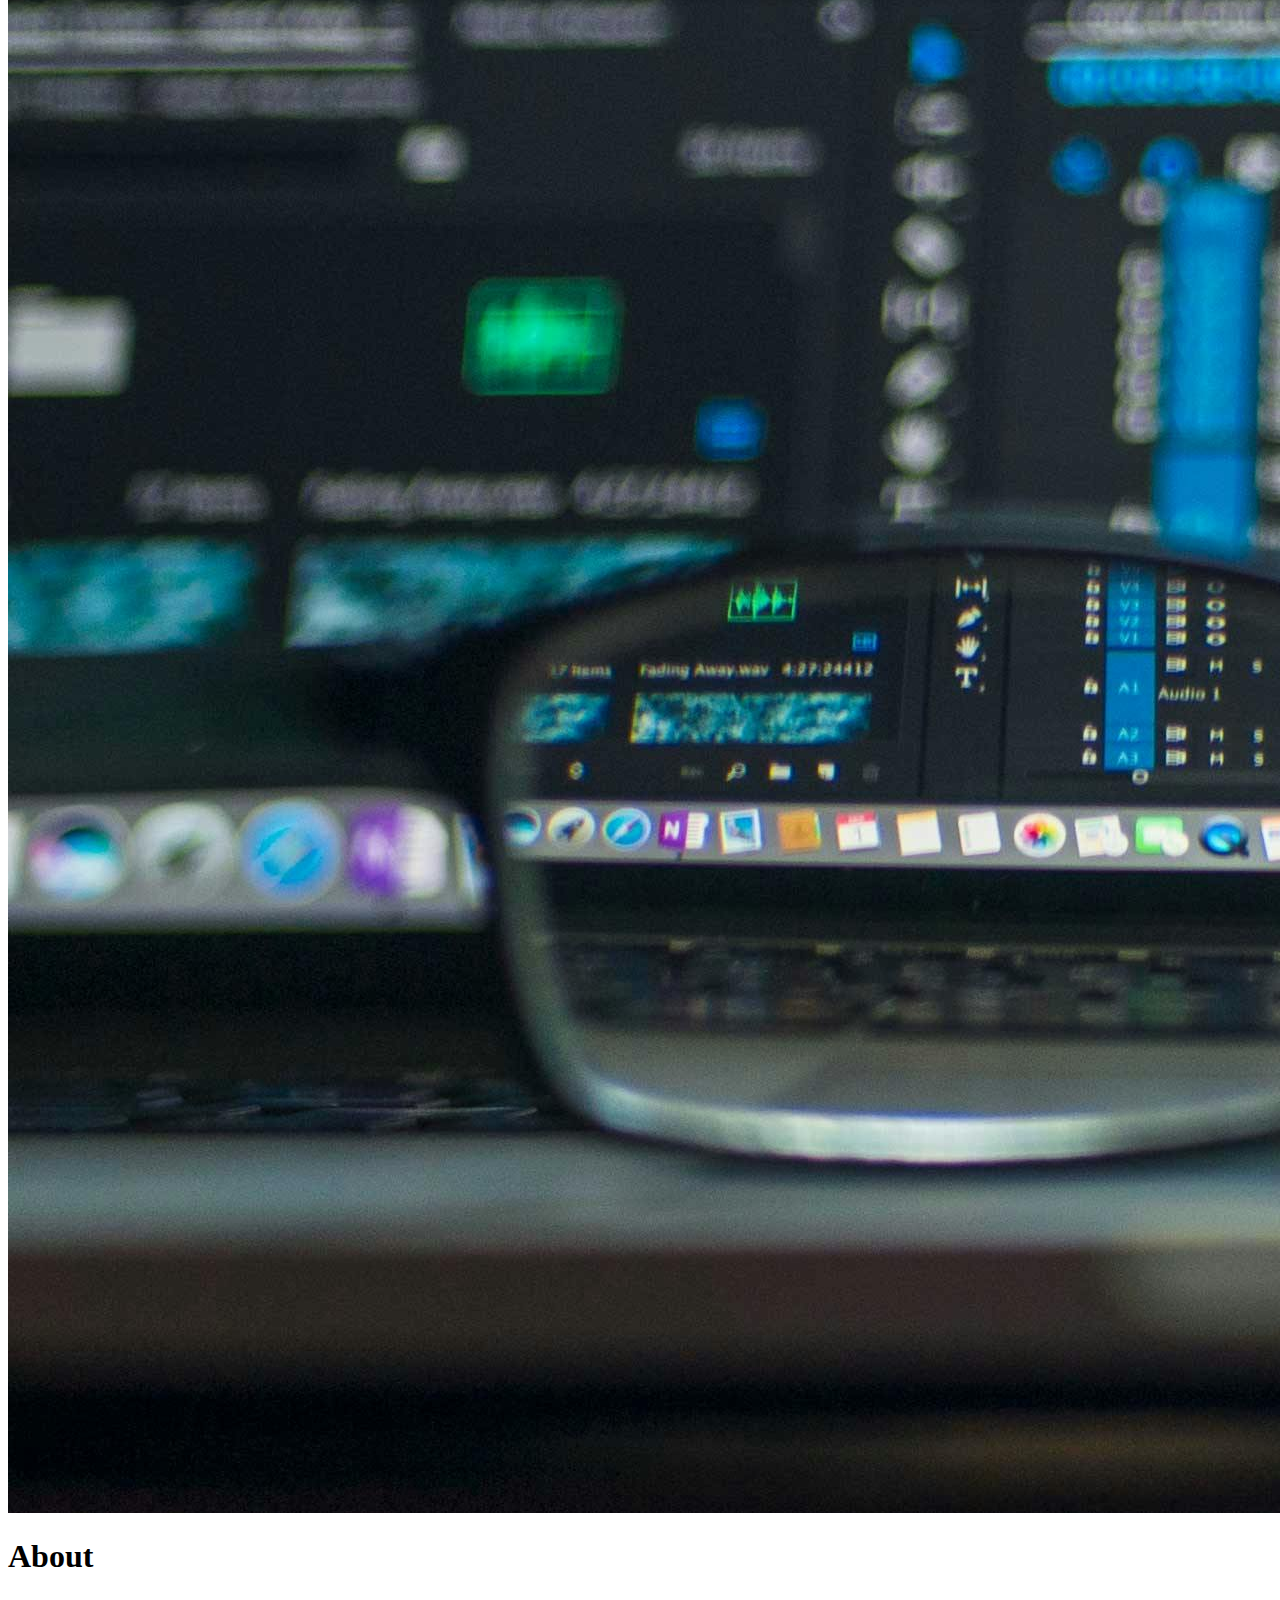
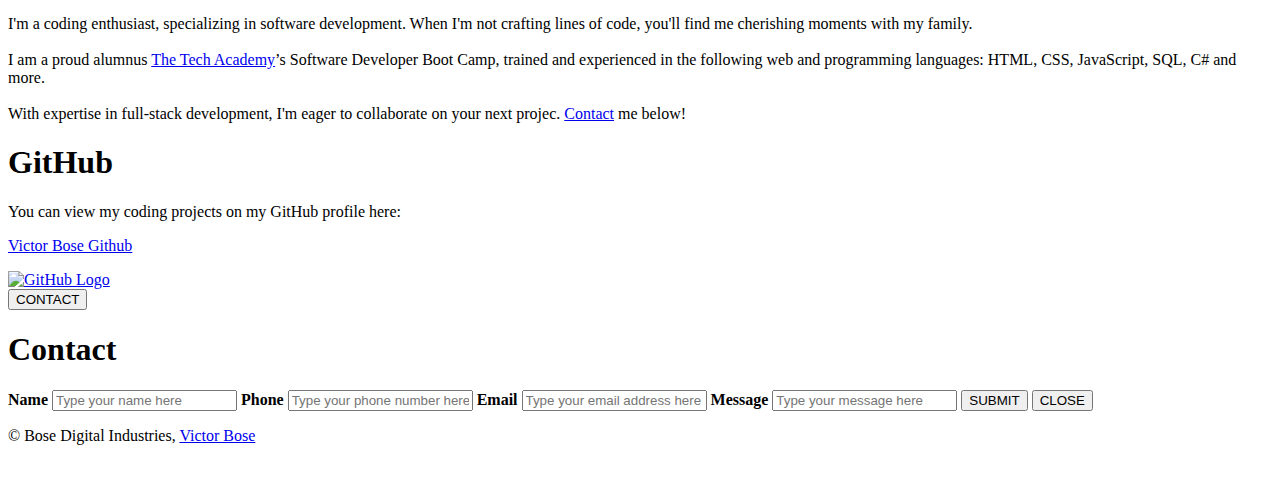
==== commit c3383e8d: "Add files via upload" ====
--- a/index profile updated.html
+++ b/index profile updated.html
@@ -1,165 +1,165 @@
-<!DOCTYPE html>
-<html>
-
-    <!--Head-->
-    <head>
-        <meta charset="UTF-8">
-        <meta name="viewport" content="width=device-width" />
-        <title>Victor Bose</title>
-        <link rel="shortcut icon" type="img/jpg" href="./Images/coding_icon.png">
-        <link rel="stylesheet" type="text/css" href="./ccs/portfolio updated.css">
-    </head>
-
-    <!-- Body -->
-    <body class="Background">   
-
-        <!-- Navbar -->
-        <div class="Navbar">
-            <a class="active" href="#Home">Home</a>
-            <!-- New section added -->
-            <a href="#Slideshow">Slideshow</a>
-            <a href="#About">About</a>
-            <a href="#GitHub">GitHub</a>
-            <!-- Onclick and ondblclick functions added to open and close the contact form -->
-            <a onclick="openForm()" ondblclick="closeForm()" class="contact">Contact</a>
-        </div>
-
-        <!-- Background video -->
-        <div id="Home">
-            <video autoplay muted loop id="Typing_Video">
-                <source src="./Images/video/coding.mp4" type="video/mp4">
-                <!-- Display message if video fails to run -->
-                Your browser does not support HTML5 video.
-            </video>
-        </div>
-
-        <!--Video text-->
-        <div class="Video_Text">
-            <h1 class="white-text">Victor Bose Portfolio</h1>
-            <strong>
-                <p class="center">
-                    <q>Everybody in this country should learn how to program a computer... because it teaches you how to think.</q>
-                    <br> -Steve Jobs<br>
-                    <br> I'm Victor Bose. Delighted to have you on my portfolio site. Here, I'll share insights into my background and expertise.<br>
-                    <br> Thanks for dropping by. Enjoy the ride!<br>
-                </p>
-            </strong>
-        </div>
-
-        <!-- Slideshow section added -->
-        <div id="Slideshow">
-            <div id="Slideshow_Background"> 
-                <div id="Slideshow_Container">
-                    <!-- Slide 1 of 6 -->
-                    <div class="mySlides fade">
-                        <img class="Slideshow_Images" src="./Images/Victor Bose Photo.jpg" alt="Picture of yourself">
-                        <div class="text">"Let's bring your ideas to life together!</div>
-                    </div>
-                    <!-- Slide 2 of 6 -->
-                    <div class="mySlides fade">
-                        <img class="Slideshow_Images" src="./Images/HTML_CSS_and_JavaScript.jpeg" alt="HTML, CSS, and JS logos"> 
-                        <div class="text">I specialize in software development,<br> trained in:<br>HTML, CSS, JavaScript,</div>
-                    </div>
-                    <!-- Slide 3 of 6 -->
-                    <div class="mySlides fade">
-                        <img class="Slideshow_Images" src="./Images/Python.png" alt="Python logo">
-                        <div class="text">the widely used programming language Python,</div>
-                    </div>
-                    <!-- Slide 4 of 6 -->
-                    <div class="mySlides fade">
-                        <img class="Slideshow_Images" src="./Images/C_Sharp_and_Dot_NET.png" alt="C# logo">
-                        <div class="text">C#, .NET Framework, ASP.NET, MVC, </div>
-                    </div>
-                    <!-- Slide 5 of 6 -->
-                    <div class="mySlides fade">
-                        <img class="Slideshow_Images" src="./Images/SQL_and_Database.jpg" alt="SQL logo"> 
-                        <div class="text">back end development, databases and SQL.</div>
-                    </div>
-                    <!-- Slide 6 of 6 -->
-                    <div class="mySlides fade">
-                        <img class="Slideshow_Images" src="./Images/code4.jpg" alt="Replace with a picture of your choosing"> 
-                        <div class="text"><a class="white-text contact" onclick="openForm()">Get in touch with me now!</a></div> 
-                    </div>
-                    <!-- Previous and next buttons -->
-                    <a class="Previous" onclick="plusSlides(-1)">&#10094;</a>
-                    <a class="Next" onclick="plusSlides(1)">&#10095;</a>
-                </div>
-                <br> <!-- Adds a space between the slideshow images and the dots -->
-
-                <!-- Slideshow dots (these are another way for users to navigate through the slideshow) -->
-                <div style="text-align: center">
-                    <span class="dot" onclick="currentSlide(1)"></span>
-                    <span class="dot" onclick="currentSlide(2)"></span>
-                    <span class="dot" onclick="currentSlide(3)"></span> 
-                    <span class="dot" onclick="currentSlide(4)"></span> 
-                    <span class="dot" onclick="currentSlide(5)"></span> 
-                    <span class="dot" onclick="currentSlide(6)"></span> 
-                </div>
-            </div>
-        </div>
-
-        <!--About section-->
-        <div class="Row" id="About">
-            <!--Left column-->
-            <div class="Column_2">
-                <img src="./Images/code1.jpg" alt="Replace with your own image and description">
-            </div>
-            <!--Right column-->
-            <div class="Column_1">
-                <h1>About</h1>
-                <p>
-                    <br>I'm a coding enthusiast, specializing in software development. When I'm not crafting lines of code, you'll find me cherishing moments with my family.<br>
-                    <br>I am a proud alumnus <a href="https://www.learncodinganywhere.com" target="_blank">The Tech Academy</a>’s Software Developer Boot Camp, trained and experienced in the following web and programming languages: HTML, CSS, JavaScript, SQL, C# and more.<br>
-                    <br> With expertise in full-stack development, I'm eager to collaborate on your next projec. <a href="#Contact">Contact</a> me below!<br>
-                </p>
-            </div>
-        </div>
-
-        <!--GitHub section-->
-        <div class="Row" id="GitHub">
-            <!--Left column-->
-            <div class="Column_1">
-                <h1>GitHub</h1>
-                <p>
-                    You can view my coding projects on my GitHub profile here:
-                    <br>
-                    <p class="center"><a href="https://github.com/victorbose28" target="_blank">Victor Bose Github</a></p>
-                </p>
-            </div>
-            <!--Right column-->
-            <div class="Column_2">
-                <a href="https://github.com/victorbose28" target="_blank"><img src="images/GitHub.png" alt="GitHub Logo"></a>
-            </div>
-        </div>
-
-        <!-- Contact form -->
-        <div id="Contact">
-            <button onclick="openForm()" class="Pop_Up_Button">CONTACT</button>
-            <div class="form-popup" id="myForm">
-                 <form action="https://formspree.io/info@learncodinganywhere.com" method="POST" class="form-container"> <!-- Here we are using a free online service from https://formspree.io/ to send our contact form to an email address of our choosing - note: it will not run unless live on the internet, you have to push it to your online website first -->
-                     <h1>Contact</h1>
-                     <label for="name"><b>Name</b></label>
-                       <input type="text" placeholder="Type your name here" name="name" required>
-                     <label for="phone"><b>Phone</b></label>
-                       <input type="text" placeholder="Type your phone number here" name="phone">
-                     <label for="email"><b>Email</b></label>		
-                       <input type="text" placeholder="Type your email address here" name="email" required>
-                     <label for="message"><b>Message</b></label>
-                       <input type="text" placeholder="Type your message here" name="message">
-          
-                     <button type="submit" class="btn">SUBMIT</button>
-                     <button type="button" class="btn cancel" onclick="closeForm()">CLOSE</button>
-                 </form>
-            </div>
-         </div>
-
-        <!--Footer section-->
-        <footer>
-            <p>
-                <p class="center">&copy Bose Digital Industries, <a href="https://www.learncodinganywhere.com/" target="_blank">Victor Bose</a></p>
-                <br>
-            </p>
-        </footer>
-        <script src="./JS/portfolio.js"></script>
-    </body>
+<!DOCTYPE html>
+<html>
+
+    <!--Head-->
+    <head>
+        <meta charset="UTF-8">
+        <meta name="viewport" content="width=device-width" />
+        <title>Victor Bose</title>
+        <link rel="shortcut icon" type="img/jpg" href="./Images/coding_icon.png">
+        <link rel="stylesheet" type="text/css" href="./css/portfolio updated.css">
+    </head>
+
+    <!-- Body -->
+    <body class="Background">   
+
+        <!-- Navbar -->
+        <div class="Navbar">
+            <a class="active" href="#Home">Home</a>
+            <!-- New section added -->
+            <a href="#Slideshow">Slideshow</a>
+            <a href="#About">About</a>
+            <a href="#GitHub">GitHub</a>
+            <!-- Onclick and ondblclick functions added to open and close the contact form -->
+            <a onclick="openForm()" ondblclick="closeForm()" class="contact">Contact</a>
+        </div>
+
+        <!-- Background video -->
+        <div id="Home">
+            <video autoplay muted loop id="Typing_Video">
+                <source src="./Images/video/coding.mp4" type="video/mp4">
+                <!-- Display message if video fails to run -->
+                Your browser does not support HTML5 video.
+            </video>
+        </div>
+
+        <!--Video text-->
+        <div class="Video_Text">
+            <h1 class="white-text">Victor Bose Portfolio</h1>
+            <strong>
+                <p class="center">
+                    <q>Everybody in this country should learn how to program a computer... because it teaches you how to think.</q>
+                    <br> -Steve Jobs<br>
+                    <br> I'm Victor Bose. Delighted to have you on my portfolio site. Here, I'll share insights into my background and expertise.<br>
+                    <br> Thanks for dropping by. Enjoy the ride!<br>
+                </p>
+            </strong>
+        </div>
+
+        <!-- Slideshow section added -->
+        <div id="Slideshow">
+            <div id="Slideshow_Background"> 
+                <div id="Slideshow_Container">
+                    <!-- Slide 1 of 6 -->
+                    <div class="mySlides fade">
+                        <img class="Slideshow_Images" src="./Images/Victor Bose Photo.jpg" alt="Picture of yourself">
+                        <div class="text">"Let's bring your ideas to life together!</div>
+                    </div>
+                    <!-- Slide 2 of 6 -->
+                    <div class="mySlides fade">
+                        <img class="Slideshow_Images" src="./Images/HTML_CSS_and_JavaScript.jpeg" alt="HTML, CSS, and JS logos"> 
+                        <div class="text">I specialize in software development,<br> trained in:<br>HTML, CSS, JavaScript,</div>
+                    </div>
+                    <!-- Slide 3 of 6 -->
+                    <div class="mySlides fade">
+                        <img class="Slideshow_Images" src="./Images/Python.png" alt="Python logo">
+                        <div class="text">the widely used programming language Python,</div>
+                    </div>
+                    <!-- Slide 4 of 6 -->
+                    <div class="mySlides fade">
+                        <img class="Slideshow_Images" src="./Images/C_Sharp_and_Dot_NET.png" alt="C# logo">
+                        <div class="text">C#, .NET Framework, ASP.NET, MVC, </div>
+                    </div>
+                    <!-- Slide 5 of 6 -->
+                    <div class="mySlides fade">
+                        <img class="Slideshow_Images" src="./Images/SQL_and_Database.jpg" alt="SQL logo"> 
+                        <div class="text">back end development, databases and SQL.</div>
+                    </div>
+                    <!-- Slide 6 of 6 -->
+                    <div class="mySlides fade">
+                        <img class="Slideshow_Images" src="./Images/code4.jpg" alt="Replace with a picture of your choosing"> 
+                        <div class="text"><a class="white-text contact" onclick="openForm()">Get in touch with me now!</a></div> 
+                    </div>
+                    <!-- Previous and next buttons -->
+                    <a class="Previous" onclick="plusSlides(-1)">&#10094;</a>
+                    <a class="Next" onclick="plusSlides(1)">&#10095;</a>
+                </div>
+                <br> <!-- Adds a space between the slideshow images and the dots -->
+
+                <!-- Slideshow dots (these are another way for users to navigate through the slideshow) -->
+                <div style="text-align: center">
+                    <span class="dot" onclick="currentSlide(1)"></span>
+                    <span class="dot" onclick="currentSlide(2)"></span>
+                    <span class="dot" onclick="currentSlide(3)"></span> 
+                    <span class="dot" onclick="currentSlide(4)"></span> 
+                    <span class="dot" onclick="currentSlide(5)"></span> 
+                    <span class="dot" onclick="currentSlide(6)"></span> 
+                </div>
+            </div>
+        </div>
+
+        <!--About section-->
+        <div class="Row" id="About">
+            <!--Left column-->
+            <div class="Column_2">
+                <img src="./Images/code1.jpg" alt="Replace with your own image and description">
+            </div>
+            <!--Right column-->
+            <div class="Column_1">
+                <h1>About</h1>
+                <p>
+                    <br>I'm a coding enthusiast, specializing in software development. When I'm not crafting lines of code, you'll find me cherishing moments with my family.<br>
+                    <br>I am a proud alumnus <a href="https://www.learncodinganywhere.com" target="_blank">The Tech Academy</a>’s Software Developer Boot Camp, trained and experienced in the following web and programming languages: HTML, CSS, JavaScript, SQL, C# and more.<br>
+                    <br> With expertise in full-stack development, I'm eager to collaborate on your next projec. <a href="#Contact">Contact</a> me below!<br>
+                </p>
+            </div>
+        </div>
+
+        <!--GitHub section-->
+        <div class="Row" id="GitHub">
+            <!--Left column-->
+            <div class="Column_1">
+                <h1>GitHub</h1>
+                <p>
+                    You can view my coding projects on my GitHub profile here:
+                    <br>
+                    <p class="center"><a href="https://github.com/victorbose28" target="_blank">Victor Bose Github</a></p>
+                </p>
+            </div>
+            <!--Right column-->
+            <div class="Column_2">
+                <a href="https://github.com/victorbose28" target="_blank"><img src="images/GitHub.png" alt="GitHub Logo"></a>
+            </div>
+        </div>
+
+        <!-- Contact form -->
+        <div id="Contact">
+            <button onclick="openForm()" class="Pop_Up_Button">CONTACT</button>
+            <div class="form-popup" id="myForm">
+                 <form action="https://formspree.io/info@learncodinganywhere.com" method="POST" class="form-container"> <!-- Here we are using a free online service from https://formspree.io/ to send our contact form to an email address of our choosing - note: it will not run unless live on the internet, you have to push it to your online website first -->
+                     <h1>Contact</h1>
+                     <label for="name"><b>Name</b></label>
+                       <input type="text" placeholder="Type your name here" name="name" required>
+                     <label for="phone"><b>Phone</b></label>
+                       <input type="text" placeholder="Type your phone number here" name="phone">
+                     <label for="email"><b>Email</b></label>		
+                       <input type="text" placeholder="Type your email address here" name="email" required>
+                     <label for="message"><b>Message</b></label>
+                       <input type="text" placeholder="Type your message here" name="message">
+          
+                     <button type="submit" class="btn">SUBMIT</button>
+                     <button type="button" class="btn cancel" onclick="closeForm()">CLOSE</button>
+                 </form>
+            </div>
+         </div>
+
+        <!--Footer section-->
+        <footer>
+            <p>
+                <p class="center">&copy Bose Digital Industries, <a href="https://www.learncodinganywhere.com/" target="_blank">Victor Bose</a></p>
+                <br>
+            </p>
+        </footer>
+        <script src="./JS/portfolio.js"></script>
+    </body>
 </html>